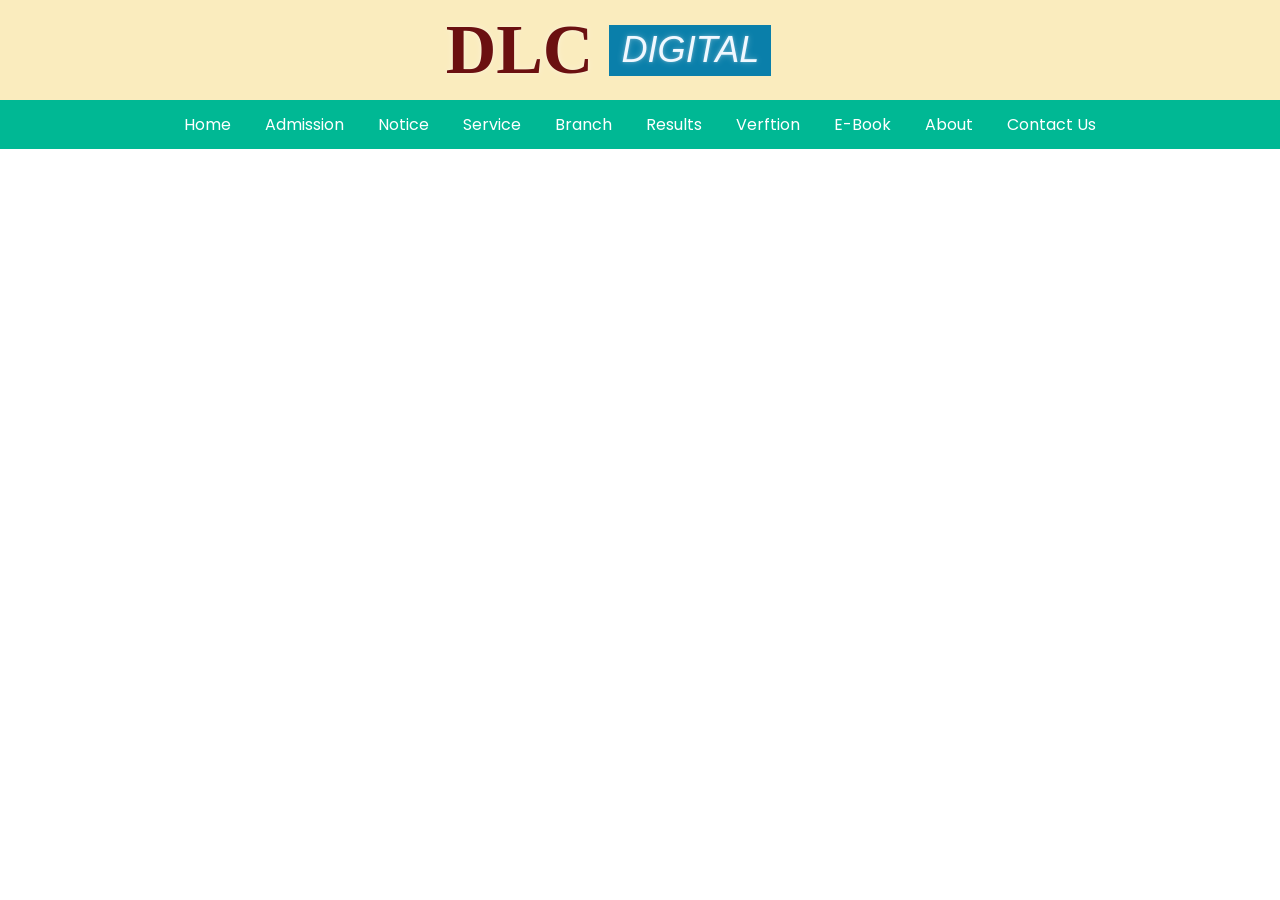
==== index.html @ 06186bc4 "nav menu" ====
<!DOCTYPE html>
<html lang="en">
  <head>
    <meta charset="UTF-8" />
    <meta name="viewport" content="width=device-width, initial-scale=1.0" />
    <title>DLC</title>
    <link rel="preconnect" href="https://fonts.googleapis.com">
<link rel="preconnect" href="https://fonts.gstatic.com" crossorigin>
<link href="https://fonts.googleapis.com/css2?family=Poppins:wght@500&display=swap" rel="stylesheet">
    <link rel="stylesheet" href="style.css" />
    <link rel="shortcut icon" href="DSC_1882 0.jpg" type="image/x-icon">
  </head>
  <body>
    <div class="header-wrapper">
      <main class="container">
      <!-- <img src="OIP.jpeg" alt=""> -->
      <p id="Header">DLC</p>
      <section class="animation">
        <div class="first"><div>Digital</div></div>
        <div class="second"><div>Language</div></div>
        <div class="third"><div>Center</div></div>
      </section>
    </main>
    <nav id="Main_Menu">
      <div class="menu-toggle" id="mobile-menu">
        <span class="bar"></span>
        <span class="bar"></span>
        <span class="bar"></span>
      </div>
      <ul class="nav-list">
        <li><a href="">Home</a></li>
        <li><a href="">Admission</a></li>
        <li><a href="">Notice</a></li>
        <li><a href="">Service</a>
          <ul>
            <li><a href="">Arabic Language</a></li>
            <li><a href="">English Language</a></li>
            <li><a href="">Kroean Language</a></li>
            <li><a href="">Japani Language</a></li>
            <li><a href="">Chania language</a></li>
            <li><a href="">Spanish Language</a></li>
            <li><a href="">Malay Language</a></li>
          </ul>
        </li>
        <li><a href="">Branch</a></li>
        <li><a href="">Results</a></li>
        <li><a href="">Verftion</a></li>
        <li><a href="">E-Book</a></li>
        <li><a href="">About</a></li>
        <li><a href="">Contact Us</a></li>
      </ul>
    </nav>
    </div>
    <script>
      const mobileMenu = document.getElementById('mobile-menu');
      const navList = document.querySelector('.nav-list');

      mobileMenu.addEventListener('click', () => {
        navList.classList.toggle('active');
        mobileMenu.classList.toggle('is-active');
      });
    </script>
  </body>
---- style.css ----
main{
    background-color: #faecbe;

}
#Header {
    font-size: 70px;
    font-weight: 900;
    /* font-family:Cambria, Cochin, Georgia, Times, 'Times New Roman', serif */
    animation: logo-pulse 2s infinite ease-in-out;
}

@keyframes logo-pulse {
    0% { transform: scale(1); }
    50% { transform: scale(1.05); }
    100% { transform: scale(1); }
}
.container {
    font-family:'Roboto';
    text-shadow: 0 0 7px rgba(255,255,255,.3), 0 0 3px rgba(255,255,255,.3);
    color: #6b1010;
    font-size: 2.26rem;
    text-transform: uppercase;
    height: 100px ;
    display: flex;
    align-items: center;
    justify-content: center;
}

.animation {
    border: #6e6dc2;
    height:51px;
    overflow:hidden;
    margin-left: 1rem;
    font-family:'Franklin Gothic Medium', 'Arial Narrow', Arial, sans-serif;
    font-style: italic;
}

.animation > div > div {
  padding: 0.25rem 0.75rem;
  height:2.81rem;
  margin-bottom: 2.81rem;
  display:inline-block;
}

.animation div:first-child {
  animation: text-animation 7s infinite;
}

.first div {
    color: aliceblue;
  background-color:#0a7faa;
}
.second div {
    color: #fff;
  background-color:#c08c25;
}
.third div {
    color: rgb(230, 245, 22);
  background-color:#e73e3e;
}

@keyframes text-animation {
  0% {margin-top: 0;}
  10% {margin-top: 0;}
  20% {margin-top: -5.62rem;}
  30% {margin-top: -5.62rem;}
  40% {margin-top: -11.24rem;}
  60% {margin-top: -11.24rem;}
  70% {margin-top: -5.62rem;}
  80% {margin-top: -5.62rem;}
  90% {margin-top: 0;}
  100% {margin-top: 0;}
}
/* nav */
body{
    font-family:Poppins, sans-serif; 
    margin: 0;
}
#Main_Menu{
    background: #00b894;
    position: relative;
} 
/* Mobile Menu Toggle Button Styles */
.menu-toggle {
    display: none;
    flex-direction: column;
    cursor: pointer;
    padding: 15px;
    background: #d1395a; /* Different background color */
    width: max-content;
    margin-left: auto;
}
.menu-toggle .bar {
    height: 3px;
    width: 25px;
    background-color: #fff;
    margin: 4px 0;
    transition: 0.3s;
}
#Main_Menu ul{
     margin: 0;
     padding: 0;
     list-style: none;
     text-align: center;   
}
#Main_Menu li{
    display: inline-block;
    position: relative;
}
#Main_Menu li a{
    display: block;
    padding: 12px 15px;
    color: #fff;
    text-decoration:none;
}
#Main_Menu li a:hover{
     background: #f01111;
}
#Main_Menu ul ul{
    position: absolute;
    left: 0px;;
    top:48px;
    background: #6dc2b2;
    width: 200px;
    display: none;
    z-index: 999 px;
}
#Main_Menu ul ul li{
    display: block;
}
#Main_Menu ul li:hover ul {
    display: block;
}
#Main_Menu ul li:hover a {
background: #f01111;
}
#Main_Menu ul li:hover li a {
    background: #6dc2b2;
}
#Main_Menu ul ul li a:hover {
    background:#d1395a;
}

/* Responsive Nav Menu */
@media screen and (max-width: 1024px) {
    #Main_Menu {
        position: static;
    }
    .header-wrapper {
        display: flex;
        justify-content: space-between;
        align-items: center;
        background-color: #faecbe;
        padding: 0 10px;
        position: relative;
    }
    main.container {
        background-color: transparent;
        padding: 0;
        height: auto;
    }
    
    .menu-toggle {
        display: flex;
    }
    #Main_Menu .nav-list {
        display: none;
        flex-direction: column;
        width: auto;
        height: 100vh;
        position: absolute;
        top: 100%;
        left: -10px;
        right: -10px;
        z-index: 1000;
    }
    #Main_Menu .nav-list.active {
        display: flex;
        background: #d1395a;
    }
    #Main_Menu li {
        display: block;
        width: 100%;
        text-align: left;
    }
    #Main_Menu ul ul {
        position: static;
        width: 100%;
        display: none;
    }
    #Main_Menu ul li:hover ul {
        display: block;
    }
    /* Toggle button animation */
    .menu-toggle.is-active .bar:nth-child(1) {
        transform: translateY(11px) rotate(45deg);
    }
    .menu-toggle.is-active .bar:nth-child(2) {
        opacity: 0;
    }
    .menu-toggle.is-active .bar:nth-child(3) {
        transform: translateY(-11px) rotate(-45deg);
    }
}
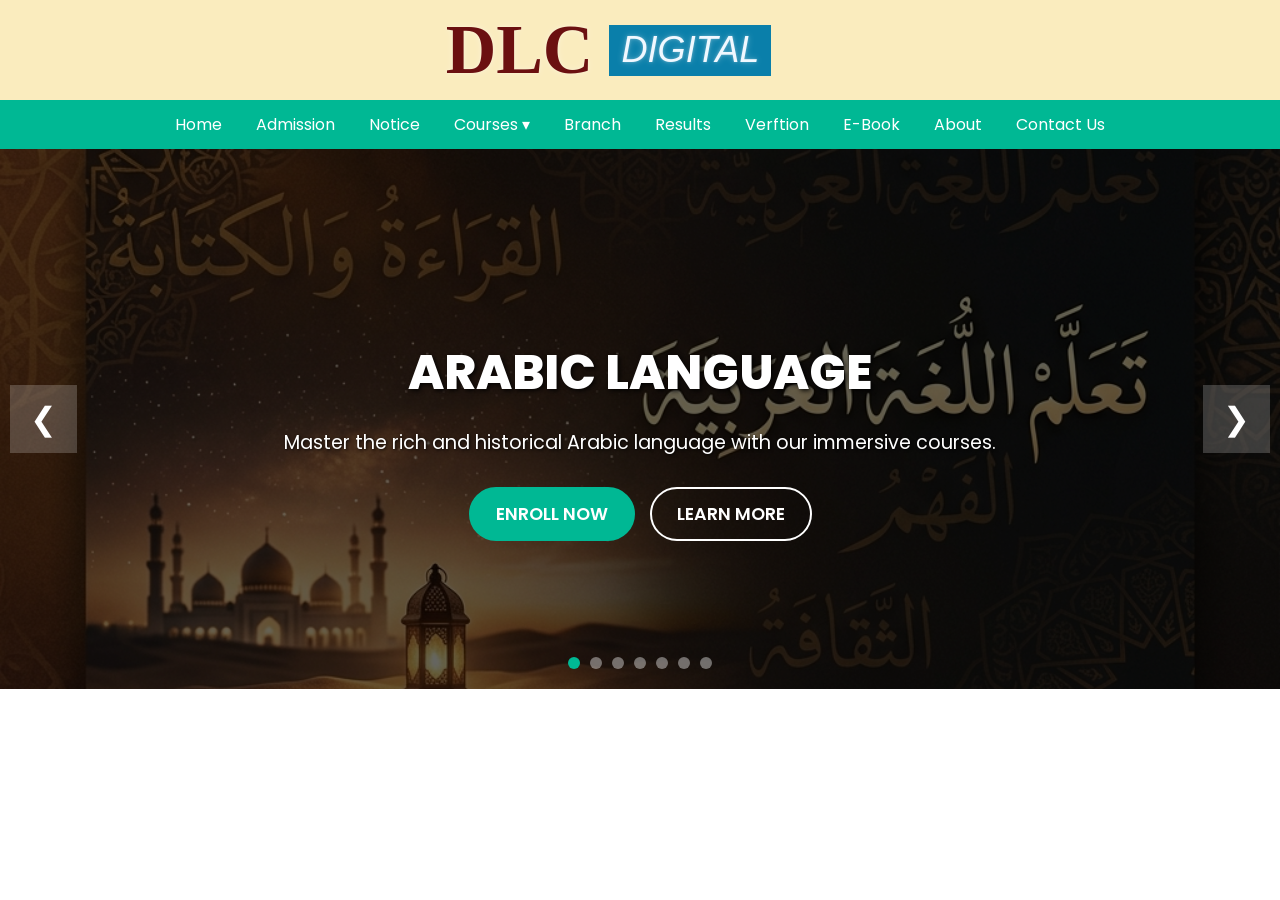
==== commit 0e31a40f: "hero section created" ====
--- a/index.html
+++ b/index.html
@@ -1,24 +1,32 @@
 <!DOCTYPE html>
 <html lang="en">
-  <head>
-    <meta charset="UTF-8" />
-    <meta name="viewport" content="width=device-width, initial-scale=1.0" />
-    <title>DLC</title>
-    <link rel="preconnect" href="https://fonts.googleapis.com">
-<link rel="preconnect" href="https://fonts.gstatic.com" crossorigin>
-<link href="https://fonts.googleapis.com/css2?family=Poppins:wght@500&display=swap" rel="stylesheet">
-    <link rel="stylesheet" href="style.css" />
-    <link rel="shortcut icon" href="DSC_1882 0.jpg" type="image/x-icon">
-  </head>
-  <body>
-    <div class="header-wrapper">
-      <main class="container">
+
+<head>
+  <meta charset="UTF-8" />
+  <meta name="viewport" content="width=device-width, initial-scale=1.0" />
+  <title>DLC</title>
+  <link rel="preconnect" href="https://fonts.googleapis.com">
+  <link rel="preconnect" href="https://fonts.gstatic.com" crossorigin>
+  <link href="https://fonts.googleapis.com/css2?family=Poppins:wght@500&display=swap" rel="stylesheet">
+  <link rel="stylesheet" href="style.css" />
+  <link rel="shortcut icon" href="DSC_1882 0.jpg" type="image/x-icon">
+</head>
+
+<body>
+  <div class="header-wrapper">
+    <main class="container">
       <!-- <img src="OIP.jpeg" alt=""> -->
       <p id="Header">DLC</p>
       <section class="animation">
-        <div class="first"><div>Digital</div></div>
-        <div class="second"><div>Language</div></div>
-        <div class="third"><div>Center</div></div>
+        <div class="first">
+          <div>Digital</div>
+        </div>
+        <div class="second">
+          <div>Language</div>
+        </div>
+        <div class="third">
+          <div>Center</div>
+        </div>
       </section>
     </main>
     <nav id="Main_Menu">
@@ -31,15 +39,15 @@
         <li><a href="">Home</a></li>
         <li><a href="">Admission</a></li>
         <li><a href="">Notice</a></li>
-        <li><a href="">Service</a>
+        <li class="dropdown-parent"><a href="#">Courses &#9662;</a>
           <ul>
-            <li><a href="">Arabic Language</a></li>
-            <li><a href="">English Language</a></li>
-            <li><a href="">Kroean Language</a></li>
-            <li><a href="">Japani Language</a></li>
-            <li><a href="">Chania language</a></li>
-            <li><a href="">Spanish Language</a></li>
-            <li><a href="">Malay Language</a></li>
+            <li><a href="#">Arabic Language</a></li>
+            <li><a href="#">English Language</a></li>
+            <li><a href="#">Kroean Language</a></li>
+            <li><a href="#">Japani Language</a></li>
+            <li><a href="#">Chania language</a></li>
+            <li><a href="#">Spanish Language</a></li>
+            <li><a href="#">Malay Language</a></li>
           </ul>
         </li>
         <li><a href="">Branch</a></li>
@@ -50,14 +58,167 @@
         <li><a href="">Contact Us</a></li>
       </ul>
     </nav>
+  </div>
+
+  <!-- Hero Carousel Section -->
+  <section class="hero-carousel" id="hero-carousel">
+    <div class="carousel-container">
+      <!-- Slide 1: Arabic -->
+      <div class="carousel-slide active" style="background-image: url('images/arabic.png');">
+        <div class="carousel-content">
+          <h2>Arabic Language</h2>
+          <p>Master the rich and historical Arabic language with our immersive courses.</p>
+          <div class="carousel-btns">
+            <a href="#" class="btn btn-primary">Enroll Now</a>
+            <a href="#" class="btn btn-secondary">Learn More</a>
+          </div>
+        </div>
+      </div>
+      <!-- Slide 2: English -->
+      <div class="carousel-slide" style="background-image: url('images/english.png');">
+        <div class="carousel-content">
+          <h2>English Language</h2>
+          <p>Enhance your global communication skills with comprehensive English classes.</p>
+          <div class="carousel-btns">
+            <a href="#" class="btn btn-primary">Enroll Now</a>
+            <a href="#" class="btn btn-secondary">Learn More</a>
+          </div>
+        </div>
+      </div>
+      <!-- Slide 3: Korean -->
+      <div class="carousel-slide" style="background-image: url('images/korean.png');">
+        <div class="carousel-content">
+          <h2>Korean Language</h2>
+          <p>Discover the beauty of Hangul and dive into vibrant Korean culture.</p>
+          <div class="carousel-btns">
+            <a href="#" class="btn btn-primary">Enroll Now</a>
+            <a href="#" class="btn btn-secondary">Learn More</a>
+          </div>
+        </div>
+      </div>
+      <!-- Slide 4: Japanese -->
+      <div class="carousel-slide" style="background-image: url('images/japanese.png');">
+        <div class="carousel-content">
+          <h2>Japanese Language</h2>
+          <p>Learn Japanese for travel, anime, or business in a dynamic environment.</p>
+          <div class="carousel-btns">
+            <a href="#" class="btn btn-primary">Enroll Now</a>
+            <a href="#" class="btn btn-secondary">Learn More</a>
+          </div>
+        </div>
+      </div>
+      <!-- Slide 5: Chinese -->
+      <div class="carousel-slide" style="background-image: url('images/chinese.png');">
+        <div class="carousel-content">
+          <h2>Chinese Language</h2>
+          <p>Unlock new opportunities by learning Mandarin Chinese, the language of the future.</p>
+          <div class="carousel-btns">
+            <a href="#" class="btn btn-primary">Enroll Now</a>
+            <a href="#" class="btn btn-secondary">Learn More</a>
+          </div>
+        </div>
+      </div>
+      <!-- Slide 6: Spanish -->
+      <div class="carousel-slide" style="background-image: url('images/spanish.png');">
+        <div class="carousel-content">
+          <h2>Spanish Language</h2>
+          <p>Connect with millions worldwide by speaking fluent Spanish.</p>
+          <div class="carousel-btns">
+            <a href="#" class="btn btn-primary">Enroll Now</a>
+            <a href="#" class="btn btn-secondary">Learn More</a>
+          </div>
+        </div>
+      </div>
+      <!-- Slide 7: Malay -->
+      <div class="carousel-slide" style="background-image: url('images/malay.png');">
+        <div class="carousel-content">
+          <h2>Malay Language</h2>
+          <p>Explore Southeast Asia through the beautiful and melodic Malay language.</p>
+          <div class="carousel-btns">
+            <a href="#" class="btn btn-primary">Enroll Now</a>
+            <a href="#" class="btn btn-secondary">Learn More</a>
+          </div>
+        </div>
+      </div>
     </div>
-    <script>
-      const mobileMenu = document.getElementById('mobile-menu');
-      const navList = document.querySelector('.nav-list');
-
-      mobileMenu.addEventListener('click', () => {
-        navList.classList.toggle('active');
-        mobileMenu.classList.toggle('is-active');
+
+    <!-- Navigation -->
+    <button class="carousel-btn prev-btn">&#10094;</button>
+    <button class="carousel-btn next-btn">&#10095;</button>
+
+    <!-- Indicators -->
+    <div class="carousel-dots">
+      <span class="dot active" data-slide="0"></span>
+      <span class="dot" data-slide="1"></span>
+      <span class="dot" data-slide="2"></span>
+      <span class="dot" data-slide="3"></span>
+      <span class="dot" data-slide="4"></span>
+      <span class="dot" data-slide="5"></span>
+      <span class="dot" data-slide="6"></span>
+    </div>
+  </section>
+  <script>
+    // Mobile menu toggle
+    const mobileMenu = document.getElementById('mobile-menu');
+    const navList = document.querySelector('.nav-list');
+
+    mobileMenu.addEventListener('click', () => {
+      navList.classList.toggle('active');
+      mobileMenu.classList.toggle('is-active');
+    });
+
+    // Carousel Logic
+    const slides = document.querySelectorAll('.carousel-slide');
+    const dots = document.querySelectorAll('.dot');
+    const prevBtn = document.querySelector('.prev-btn');
+    const nextBtn = document.querySelector('.next-btn');
+    let currentSlide = 0;
+    let slideInterval;
+
+    function goToSlide(index) {
+      slides[currentSlide].classList.remove('active');
+      dots[currentSlide].classList.remove('active');
+
+      currentSlide = (index + slides.length) % slides.length;
+
+      slides[currentSlide].classList.add('active');
+      dots[currentSlide].classList.add('active');
+    }
+
+    function nextSlide() {
+      goToSlide(currentSlide + 1);
+    }
+
+    function prevSlide() {
+      goToSlide(currentSlide - 1);
+    }
+
+    function startSlideShow() {
+      slideInterval = setInterval(nextSlide, 5000); // 5 seconds
+    }
+
+    function resetSlideShow() {
+      clearInterval(slideInterval);
+      startSlideShow();
+    }
+
+    nextBtn.addEventListener('click', () => {
+      nextSlide();
+      resetSlideShow();
+    });
+
+    prevBtn.addEventListener('click', () => {
+      prevSlide();
+      resetSlideShow();
+    });
+
+    dots.forEach((dot, index) => {
+      dot.addEventListener('click', () => {
+        goToSlide(index);
+        resetSlideShow();
       });
-    </script>
-  </body>
+    });
+
+    startSlideShow();
+  </script>
+</body>
--- a/style.css
+++ b/style.css
@@ -1,5 +1,22 @@
+:root {
+    --bg-main: #faecbe;
+    --text-main: #6b1010;
+    --border-anim: #6e6dc2;
+    --color-anim1: aliceblue;
+    --bg-anim1: #0a7faa;
+    --color-anim2: #fff;
+    --bg-anim2: #c08c25;
+    --color-anim3: rgb(230, 245, 22);
+    --bg-anim3: #e73e3e;
+    --bg-nav: #00b894;
+    --bg-nav-toggle: #d1395a;
+    --text-nav: #fff;
+    --bg-nav-hover: #f01111;
+    --bg-submenu: #6dc2b2;
+}
+
 main{
-    background-color: #faecbe;
+    background-color: var(--bg-main);
 
 }
 #Header {
@@ -17,7 +34,7 @@
 .container {
     font-family:'Roboto';
     text-shadow: 0 0 7px rgba(255,255,255,.3), 0 0 3px rgba(255,255,255,.3);
-    color: #6b1010;
+    color: var(--text-main);
     font-size: 2.26rem;
     text-transform: uppercase;
     height: 100px ;
@@ -27,7 +44,7 @@
 }
 
 .animation {
-    border: #6e6dc2;
+    border: var(--border-anim);
     height:51px;
     overflow:hidden;
     margin-left: 1rem;
@@ -47,16 +64,16 @@
 }
 
 .first div {
-    color: aliceblue;
-  background-color:#0a7faa;
+  color: var(--color-anim1);
+  background-color: var(--bg-anim1);
 }
 .second div {
-    color: #fff;
-  background-color:#c08c25;
+  color: var(--color-anim2);
+  background-color: var(--bg-anim2);
 }
 .third div {
-    color: rgb(230, 245, 22);
-  background-color:#e73e3e;
+  color: var(--color-anim3);
+  background-color: var(--bg-anim3);
 }
 
 @keyframes text-animation {
@@ -77,7 +94,7 @@
     margin: 0;
 }
 #Main_Menu{
-    background: #00b894;
+    background: var(--bg-nav);
     position: relative;
 } 
 /* Mobile Menu Toggle Button Styles */
@@ -86,14 +103,14 @@
     flex-direction: column;
     cursor: pointer;
     padding: 15px;
-    background: #d1395a; /* Different background color */
+    background: var(--bg-nav-hover); /* Changed to --bg-nav-hover */
     width: max-content;
     margin-left: auto;
 }
 .menu-toggle .bar {
     height: 3px;
     width: 25px;
-    background-color: #fff;
+    background-color: var(--text-nav);
     margin: 4px 0;
     transition: 0.3s;
 }
@@ -110,35 +127,40 @@
 #Main_Menu li a{
     display: block;
     padding: 12px 15px;
-    color: #fff;
+    color: var(--text-nav);
     text-decoration:none;
 }
 #Main_Menu li a:hover{
-     background: #f01111;
+     background: var(--bg-nav-hover);
 }
 #Main_Menu ul ul{
     position: absolute;
-    left: 0px;;
-    top:48px;
-    background: #6dc2b2;
+    left: 0px;
+    top: 48px;
+    background: var(--bg-submenu);
     width: 200px;
-    display: none;
-    z-index: 999 px;
+    visibility: hidden;
+    opacity: 0;
+    transform: translateY(15px);
+    transition: all 0.3s ease;
+    z-index: 999;
 }
 #Main_Menu ul ul li{
     display: block;
 }
 #Main_Menu ul li:hover ul {
-    display: block;
+    visibility: visible;
+    opacity: 1;
+    transform: translateY(0);
 }
 #Main_Menu ul li:hover a {
-background: #f01111;
+background: var(--bg-nav-hover);
 }
 #Main_Menu ul li:hover li a {
-    background: #6dc2b2;
+    background: var(--bg-submenu);
 }
 #Main_Menu ul ul li a:hover {
-    background:#d1395a;
+    background: var(--bg-nav-toggle);
 }
 
 /* Responsive Nav Menu */
@@ -150,9 +172,13 @@
         display: flex;
         justify-content: space-between;
         align-items: center;
-        background-color: #faecbe;
-        padding: 0 10px;
+        background-color: var(--bg-nav);
+        padding: 10px 15px;
         position: relative;
+    }
+    #Header {
+        font-size: 40px;
+        margin: 0;
     }
     main.container {
         background-color: transparent;
@@ -167,7 +193,6 @@
         display: none;
         flex-direction: column;
         width: auto;
-        height: 100vh;
         position: absolute;
         top: 100%;
         left: -10px;
@@ -176,7 +201,15 @@
     }
     #Main_Menu .nav-list.active {
         display: flex;
-        background: #d1395a;
+        background: var(--bg-nav-hover);
+        padding: 20px;
+    }
+    #Main_Menu li a:hover,
+    #Main_Menu ul li:hover a {
+        background: var(--bg-submenu);
+    }
+    #Main_Menu ul ul li a:hover {
+        background: var(--bg-nav-hover);
     }
     #Main_Menu li {
         display: block;
@@ -186,10 +219,17 @@
     #Main_Menu ul ul {
         position: static;
         width: 100%;
-        display: none;
+        max-height: 0;
+        overflow: hidden;
+        visibility: hidden;
+        opacity: 0;
+        transform: translateY(0);
+        transition: all 0.4s ease;
     }
     #Main_Menu ul li:hover ul {
-        display: block;
+        max-height: 400px;
+        visibility: visible;
+        opacity: 1;
     }
     /* Toggle button animation */
     .menu-toggle.is-active .bar:nth-child(1) {
@@ -201,4 +241,189 @@
     .menu-toggle.is-active .bar:nth-child(3) {
         transform: translateY(-11px) rotate(-45deg);
     }
+}
+
+/* Hero Carousel Styles */
+.hero-carousel {
+    position: relative;
+    width: 100%;
+    height: 60vh;
+    min-height: 400px;
+    overflow: hidden;
+}
+
+.carousel-container {
+    width: 100%;
+    height: 100%;
+    position: relative;
+}
+
+.carousel-slide {
+    position: absolute;
+    top: 0;
+    left: 0;
+    width: 100%;
+    height: 100%;
+    background-size: cover;
+    background-position: center;
+    opacity: 0;
+    transition: opacity 0.8s ease-in-out;
+    display: flex;
+    align-items: center;
+    justify-content: center;
+    z-index: 1;
+}
+
+.carousel-slide::before {
+    content: '';
+    position: absolute;
+    top: 0;
+    left: 0;
+    width: 100%;
+    height: 100%;
+    background: rgba(0, 0, 0, 0.6); /* Dark overlay */
+    z-index: 2;
+}
+
+.carousel-slide.active {
+    opacity: 1;
+    z-index: 3;
+}
+
+.carousel-content {
+    position: relative;
+    z-index: 4;
+    text-align: center;
+    color: #fff;
+    max-width: 800px;
+    padding: 20px;
+    transform: translateY(20px);
+    opacity: 0;
+    transition: all 0.8s ease-in-out 0.3s;
+}
+
+.carousel-slide.active .carousel-content {
+    transform: translateY(0);
+    opacity: 1;
+}
+
+.carousel-content h2 {
+    font-size: 3rem;
+    font-weight: 800;
+    margin-bottom: 15px;
+    text-transform: uppercase;
+    text-shadow: 2px 2px 4px rgba(0,0,0,0.8);
+}
+
+.carousel-content p {
+    font-size: 1.2rem;
+    margin-bottom: 30px;
+    text-shadow: 1px 1px 3px rgba(0,0,0,0.8);
+}
+
+.carousel-btns {
+    display: flex;
+    gap: 15px;
+    justify-content: center;
+}
+
+.btn {
+    padding: 12px 25px;
+    font-size: 1.1rem;
+    font-weight: 600;
+    text-decoration: none;
+    border-radius: 30px;
+    transition: all 0.3s ease;
+    text-transform: uppercase;
+}
+
+.btn-primary {
+    background: var(--bg-nav);
+    color: #fff;
+    border: 2px solid var(--bg-nav);
+}
+
+.btn-primary:hover {
+    background: transparent;
+    color: var(--bg-nav);
+    transform: scale(1.05);
+}
+
+.btn-secondary {
+    background: transparent;
+    color: #fff;
+    border: 2px solid #fff;
+}
+
+.btn-secondary:hover {
+    background: #fff;
+    color: #000;
+    transform: scale(1.05);
+}
+
+/* Navigation Buttons */
+.carousel-btn {
+    position: absolute;
+    top: 50%;
+    transform: translateY(-50%);
+    background: rgba(255, 255, 255, 0.2);
+    color: white;
+    border: none;
+    font-size: 2rem;
+    padding: 15px 20px;
+    cursor: pointer;
+    z-index: 10;
+    transition: background 0.3s;
+}
+
+.carousel-btn:hover {
+    background: rgba(255, 255, 255, 0.5);
+}
+
+.prev-btn {
+    left: 10px;
+}
+
+.next-btn {
+    right: 10px;
+}
+
+/* Indicators */
+.carousel-dots {
+    position: absolute;
+    bottom: 20px;
+    left: 50%;
+    transform: translateX(-50%);
+    display: flex;
+    gap: 10px;
+    z-index: 10;
+}
+
+.dot {
+    width: 12px;
+    height: 12px;
+    background: rgba(255, 255, 255, 0.4);
+    border-radius: 50%;
+    cursor: pointer;
+    transition: background 0.3s;
+}
+
+.dot.active {
+    background: var(--bg-nav);
+}
+
+@media screen and (max-width: 768px) {
+    .carousel-content h2 {
+        font-size: 2rem;
+    }
+    .carousel-content p {
+        font-size: 1rem;
+    }
+    .carousel-btns {
+        flex-direction: column;
+    }
+    .btn {
+        width: 100%;
+        text-align: center;
+    }
 }
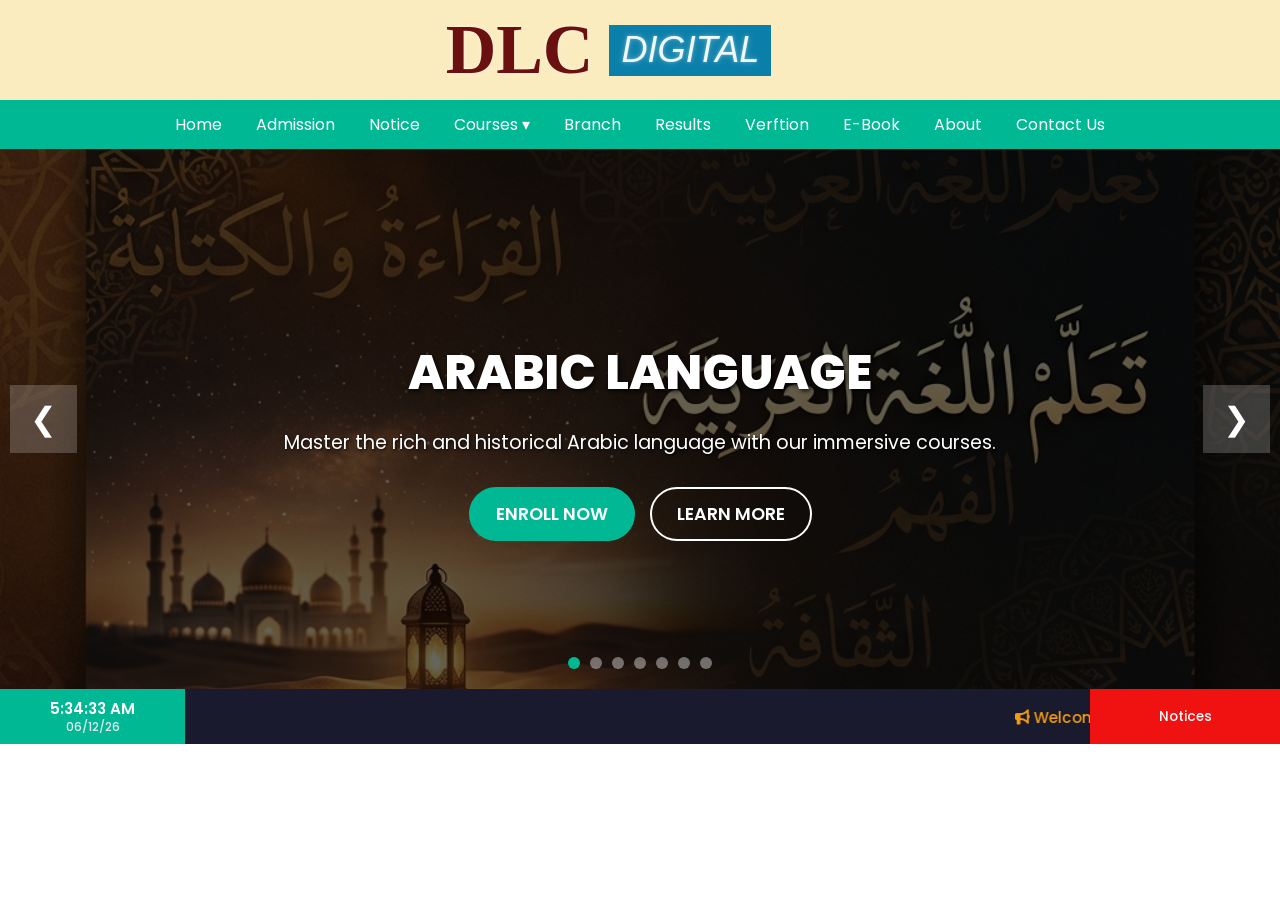
==== commit 5c1e6aac: "Notices Section implementation" ====
--- a/index.html
+++ b/index.html
@@ -8,6 +8,7 @@
   <link rel="preconnect" href="https://fonts.googleapis.com">
   <link rel="preconnect" href="https://fonts.gstatic.com" crossorigin>
   <link href="https://fonts.googleapis.com/css2?family=Poppins:wght@500&display=swap" rel="stylesheet">
+  <link rel="stylesheet" href="https://cdnjs.cloudflare.com/ajax/libs/font-awesome/6.4.0/css/all.min.css" />
   <link rel="stylesheet" href="style.css" />
   <link rel="shortcut icon" href="DSC_1882 0.jpg" type="image/x-icon">
 </head>
@@ -59,6 +60,8 @@
       </ul>
     </nav>
   </div>
+
+
 
   <!-- Hero Carousel Section -->
   <section class="hero-carousel" id="hero-carousel">
@@ -157,68 +160,20 @@
       <span class="dot" data-slide="6"></span>
     </div>
   </section>
-  <script>
-    // Mobile menu toggle
-    const mobileMenu = document.getElementById('mobile-menu');
-    const navList = document.querySelector('.nav-list');
-
-    mobileMenu.addEventListener('click', () => {
-      navList.classList.toggle('active');
-      mobileMenu.classList.toggle('is-active');
-    });
-
-    // Carousel Logic
-    const slides = document.querySelectorAll('.carousel-slide');
-    const dots = document.querySelectorAll('.dot');
-    const prevBtn = document.querySelector('.prev-btn');
-    const nextBtn = document.querySelector('.next-btn');
-    let currentSlide = 0;
-    let slideInterval;
-
-    function goToSlide(index) {
-      slides[currentSlide].classList.remove('active');
-      dots[currentSlide].classList.remove('active');
-
-      currentSlide = (index + slides.length) % slides.length;
-
-      slides[currentSlide].classList.add('active');
-      dots[currentSlide].classList.add('active');
-    }
-
-    function nextSlide() {
-      goToSlide(currentSlide + 1);
-    }
-
-    function prevSlide() {
-      goToSlide(currentSlide - 1);
-    }
-
-    function startSlideShow() {
-      slideInterval = setInterval(nextSlide, 5000); // 5 seconds
-    }
-
-    function resetSlideShow() {
-      clearInterval(slideInterval);
-      startSlideShow();
-    }
-
-    nextBtn.addEventListener('click', () => {
-      nextSlide();
-      resetSlideShow();
-    });
-
-    prevBtn.addEventListener('click', () => {
-      prevSlide();
-      resetSlideShow();
-    });
-
-    dots.forEach((dot, index) => {
-      dot.addEventListener('click', () => {
-        goToSlide(index);
-        resetSlideShow();
-      });
-    });
-
-    startSlideShow();
-  </script>
+    <!-- Notice Bar Section -->
+  <div class="notice-bar">
+    <div class="notice-date-time">
+      <div class="time-part"><span id="time"></span></div>
+      <div class="date-part"></i> <span id="date"></span></div>
+    </div>
+    <div class="notice-scrolling">
+      <marquee behavior="scroll" direction="left" scrollamount="6" onmouseover="this.stop();" onmouseout="this.start();">
+        <i class="fa-solid fa-bullhorn"></i> Welcome to Digital Language Center! Admissions are open for the new session. &nbsp;&nbsp;&nbsp;&nbsp; <i class="fa-solid fa-star" style="color: #f1c40f;"></i> Special discount on Korean Language Course this month! &nbsp;&nbsp;&nbsp;&nbsp; <i class="fa-solid fa-graduation-cap"></i> New batches starting soon!
+      </marquee>
+    </div>
+    <div class="notice-link">
+      <a href="#">Notices</a>
+    </div>
+  </div>
+  <script src="script.js"></script>
 </body>
--- a/style.css
+++ b/style.css
@@ -15,10 +15,11 @@
     --bg-submenu: #6dc2b2;
 }
 
-main{
+main {
     background-color: var(--bg-main);
 
 }
+
 #Header {
     font-size: 70px;
     font-weight: 900;
@@ -27,17 +28,26 @@
 }
 
 @keyframes logo-pulse {
-    0% { transform: scale(1); }
-    50% { transform: scale(1.05); }
-    100% { transform: scale(1); }
-}
+    0% {
+        transform: scale(1);
+    }
+
+    50% {
+        transform: scale(1.05);
+    }
+
+    100% {
+        transform: scale(1);
+    }
+}
+
 .container {
-    font-family:'Roboto';
-    text-shadow: 0 0 7px rgba(255,255,255,.3), 0 0 3px rgba(255,255,255,.3);
+    font-family: 'Roboto';
+    text-shadow: 0 0 7px rgba(255, 255, 255, .3), 0 0 3px rgba(255, 255, 255, .3);
     color: var(--text-main);
     font-size: 2.26rem;
     text-transform: uppercase;
-    height: 100px ;
+    height: 100px;
     display: flex;
     align-items: center;
     justify-content: center;
@@ -45,68 +55,104 @@
 
 .animation {
     border: var(--border-anim);
-    height:51px;
-    overflow:hidden;
+    height: 51px;
+    overflow: hidden;
     margin-left: 1rem;
-    font-family:'Franklin Gothic Medium', 'Arial Narrow', Arial, sans-serif;
+    font-family: 'Franklin Gothic Medium', 'Arial Narrow', Arial, sans-serif;
     font-style: italic;
 }
 
-.animation > div > div {
-  padding: 0.25rem 0.75rem;
-  height:2.81rem;
-  margin-bottom: 2.81rem;
-  display:inline-block;
+.animation>div>div {
+    padding: 0.25rem 0.75rem;
+    height: 2.81rem;
+    margin-bottom: 2.81rem;
+    display: inline-block;
 }
 
 .animation div:first-child {
-  animation: text-animation 7s infinite;
+    animation: text-animation 7s infinite;
 }
 
 .first div {
-  color: var(--color-anim1);
-  background-color: var(--bg-anim1);
-}
+    color: var(--color-anim1);
+    background-color: var(--bg-anim1);
+}
+
 .second div {
-  color: var(--color-anim2);
-  background-color: var(--bg-anim2);
-}
+    color: var(--color-anim2);
+    background-color: var(--bg-anim2);
+}
+
 .third div {
-  color: var(--color-anim3);
-  background-color: var(--bg-anim3);
+    color: var(--color-anim3);
+    background-color: var(--bg-anim3);
 }
 
 @keyframes text-animation {
-  0% {margin-top: 0;}
-  10% {margin-top: 0;}
-  20% {margin-top: -5.62rem;}
-  30% {margin-top: -5.62rem;}
-  40% {margin-top: -11.24rem;}
-  60% {margin-top: -11.24rem;}
-  70% {margin-top: -5.62rem;}
-  80% {margin-top: -5.62rem;}
-  90% {margin-top: 0;}
-  100% {margin-top: 0;}
-}
+    0% {
+        margin-top: 0;
+    }
+
+    10% {
+        margin-top: 0;
+    }
+
+    20% {
+        margin-top: -5.62rem;
+    }
+
+    30% {
+        margin-top: -5.62rem;
+    }
+
+    40% {
+        margin-top: -11.24rem;
+    }
+
+    60% {
+        margin-top: -11.24rem;
+    }
+
+    70% {
+        margin-top: -5.62rem;
+    }
+
+    80% {
+        margin-top: -5.62rem;
+    }
+
+    90% {
+        margin-top: 0;
+    }
+
+    100% {
+        margin-top: 0;
+    }
+}
+
 /* nav */
-body{
-    font-family:Poppins, sans-serif; 
+body {
+    font-family: Poppins, sans-serif;
     margin: 0;
 }
-#Main_Menu{
+
+#Main_Menu {
     background: var(--bg-nav);
     position: relative;
-} 
+}
+
 /* Mobile Menu Toggle Button Styles */
 .menu-toggle {
     display: none;
     flex-direction: column;
     cursor: pointer;
     padding: 15px;
-    background: var(--bg-nav-hover); /* Changed to --bg-nav-hover */
+    background: var(--bg-nav-hover);
+    /* Changed to --bg-nav-hover */
     width: max-content;
     margin-left: auto;
 }
+
 .menu-toggle .bar {
     height: 3px;
     width: 25px;
@@ -114,26 +160,31 @@
     margin: 4px 0;
     transition: 0.3s;
 }
-#Main_Menu ul{
-     margin: 0;
-     padding: 0;
-     list-style: none;
-     text-align: center;   
-}
-#Main_Menu li{
+
+#Main_Menu ul {
+    margin: 0;
+    padding: 0;
+    list-style: none;
+    text-align: center;
+}
+
+#Main_Menu li {
     display: inline-block;
     position: relative;
 }
-#Main_Menu li a{
+
+#Main_Menu li a {
     display: block;
     padding: 12px 15px;
     color: var(--text-nav);
-    text-decoration:none;
-}
-#Main_Menu li a:hover{
-     background: var(--bg-nav-hover);
-}
-#Main_Menu ul ul{
+    text-decoration: none;
+}
+
+#Main_Menu li a:hover {
+    background: var(--bg-nav-hover);
+}
+
+#Main_Menu ul ul {
     position: absolute;
     left: 0px;
     top: 48px;
@@ -145,20 +196,25 @@
     transition: all 0.3s ease;
     z-index: 999;
 }
-#Main_Menu ul ul li{
+
+#Main_Menu ul ul li {
     display: block;
 }
+
 #Main_Menu ul li:hover ul {
     visibility: visible;
     opacity: 1;
     transform: translateY(0);
 }
+
 #Main_Menu ul li:hover a {
-background: var(--bg-nav-hover);
-}
+    background: var(--bg-nav-hover);
+}
+
 #Main_Menu ul li:hover li a {
     background: var(--bg-submenu);
 }
+
 #Main_Menu ul ul li a:hover {
     background: var(--bg-nav-toggle);
 }
@@ -168,6 +224,7 @@
     #Main_Menu {
         position: static;
     }
+
     .header-wrapper {
         display: flex;
         justify-content: space-between;
@@ -176,21 +233,24 @@
         padding: 10px 15px;
         position: relative;
     }
+
     #Header {
         font-size: 40px;
         margin: 0;
     }
+
     main.container {
         background-color: transparent;
         padding: 0;
         height: auto;
     }
-    
+
     .menu-toggle {
         display: flex;
     }
+
     #Main_Menu .nav-list {
-        display: none;
+        display: flex;
         flex-direction: column;
         width: auto;
         position: absolute;
@@ -198,24 +258,37 @@
         left: -10px;
         right: -10px;
         z-index: 1000;
-    }
+        background: var(--bg-nav-hover);
+        max-height: 0;
+        padding: 0 20px;
+        overflow: hidden;
+        visibility: hidden;
+        opacity: 0;
+        transition: all 0.4s ease-in-out;
+    }
+
     #Main_Menu .nav-list.active {
-        display: flex;
-        background: var(--bg-nav-hover);
+        max-height: 600px;
+        visibility: visible;
+        opacity: 1;
         padding: 20px;
     }
+
     #Main_Menu li a:hover,
     #Main_Menu ul li:hover a {
         background: var(--bg-submenu);
     }
+
     #Main_Menu ul ul li a:hover {
         background: var(--bg-nav-hover);
     }
+
     #Main_Menu li {
         display: block;
         width: 100%;
         text-align: left;
     }
+
     #Main_Menu ul ul {
         position: static;
         width: 100%;
@@ -226,20 +299,125 @@
         transform: translateY(0);
         transition: all 0.4s ease;
     }
+
     #Main_Menu ul li:hover ul {
         max-height: 400px;
         visibility: visible;
         opacity: 1;
     }
+
     /* Toggle button animation */
     .menu-toggle.is-active .bar:nth-child(1) {
         transform: translateY(11px) rotate(45deg);
     }
+
     .menu-toggle.is-active .bar:nth-child(2) {
         opacity: 0;
     }
+
     .menu-toggle.is-active .bar:nth-child(3) {
         transform: translateY(-11px) rotate(-45deg);
+    }
+
+
+
+}
+
+/* Notice Bar Styles */
+.notice-bar {
+    display: flex;
+    justify-content: space-between;
+    align-items: stretch;
+    background-color: #1a1a2e;
+    color: #ffffff;
+    padding: 0;
+    font-family: 'Poppins', sans-serif;
+    font-size: 0.95rem;
+}
+
+.notice-date-time {
+    display: flex;
+    flex-direction: column;
+    align-items: center;
+    justify-content: center;
+    white-space: nowrap;
+    background: var(--bg-nav);
+    padding: 10px 20px;
+    line-height: 1.3;
+    min-width: 145px;
+    font-variant-numeric: tabular-nums;
+}
+
+.time-part {
+    font-size: 0.95rem;
+    font-weight: 600;
+}
+
+.date-part {
+    font-size: 0.75rem;
+    font-weight: 500;
+    color: #e2e8f0;
+}
+
+.notice-scrolling {
+    flex-grow: 1;
+    overflow: hidden;
+    display: flex;
+    align-items: center;
+    color: #f39c12;
+    font-weight: 500;
+}
+
+.notice-scrolling marquee {
+    padding-top: 2px;
+    cursor: default;
+    pointer-events: none;
+}
+
+.notice-link {
+    white-space: nowrap;
+    display: flex;
+    align-items: center;
+    justify-content: center;
+    background: var(--bg-nav-hover);
+    min-width: 190px;
+
+}
+
+
+
+.notice-link a {
+    color: #ffffff;
+    text-decoration: none;
+    font-weight: 500;
+    font-size: 0.85rem;
+    padding: 10px 20px;
+    display: flex;
+    align-items: center;
+}
+
+@media screen and (max-width: 1024px) {
+    .notice-date-time {
+        max-width: 80px;
+        min-width: 80px;
+        overflow: hidden;
+    }
+
+    .notice-link {
+        max-width: 100px;
+        min-width: 100px;
+        overflow: hidden;
+    }
+}
+
+@media screen and (max-width: 768px) {
+    .notice-date-time {
+        display: none;
+    }
+
+    .notice-scrolling {
+        margin: 0;
+        padding: 0;
     }
 }
 
@@ -281,7 +459,8 @@
     left: 0;
     width: 100%;
     height: 100%;
-    background: rgba(0, 0, 0, 0.6); /* Dark overlay */
+    background: rgba(0, 0, 0, 0.6);
+    /* Dark overlay */
     z-index: 2;
 }
 
@@ -312,13 +491,13 @@
     font-weight: 800;
     margin-bottom: 15px;
     text-transform: uppercase;
-    text-shadow: 2px 2px 4px rgba(0,0,0,0.8);
+    text-shadow: 2px 2px 4px rgba(0, 0, 0, 0.8);
 }
 
 .carousel-content p {
     font-size: 1.2rem;
     margin-bottom: 30px;
-    text-shadow: 1px 1px 3px rgba(0,0,0,0.8);
+    text-shadow: 1px 1px 3px rgba(0, 0, 0, 0.8);
 }
 
 .carousel-btns {
@@ -416,14 +595,19 @@
     .carousel-content h2 {
         font-size: 2rem;
     }
+
     .carousel-content p {
         font-size: 1rem;
     }
+
     .carousel-btns {
-        flex-direction: column;
-    }
+        flex-direction: row;
+        gap: 10px;
+    }
+
     .btn {
-        width: 100%;
-        text-align: center;
+        width: auto;
+        padding: 10px 15px;
+        font-size: 0.9rem;
     }
 }
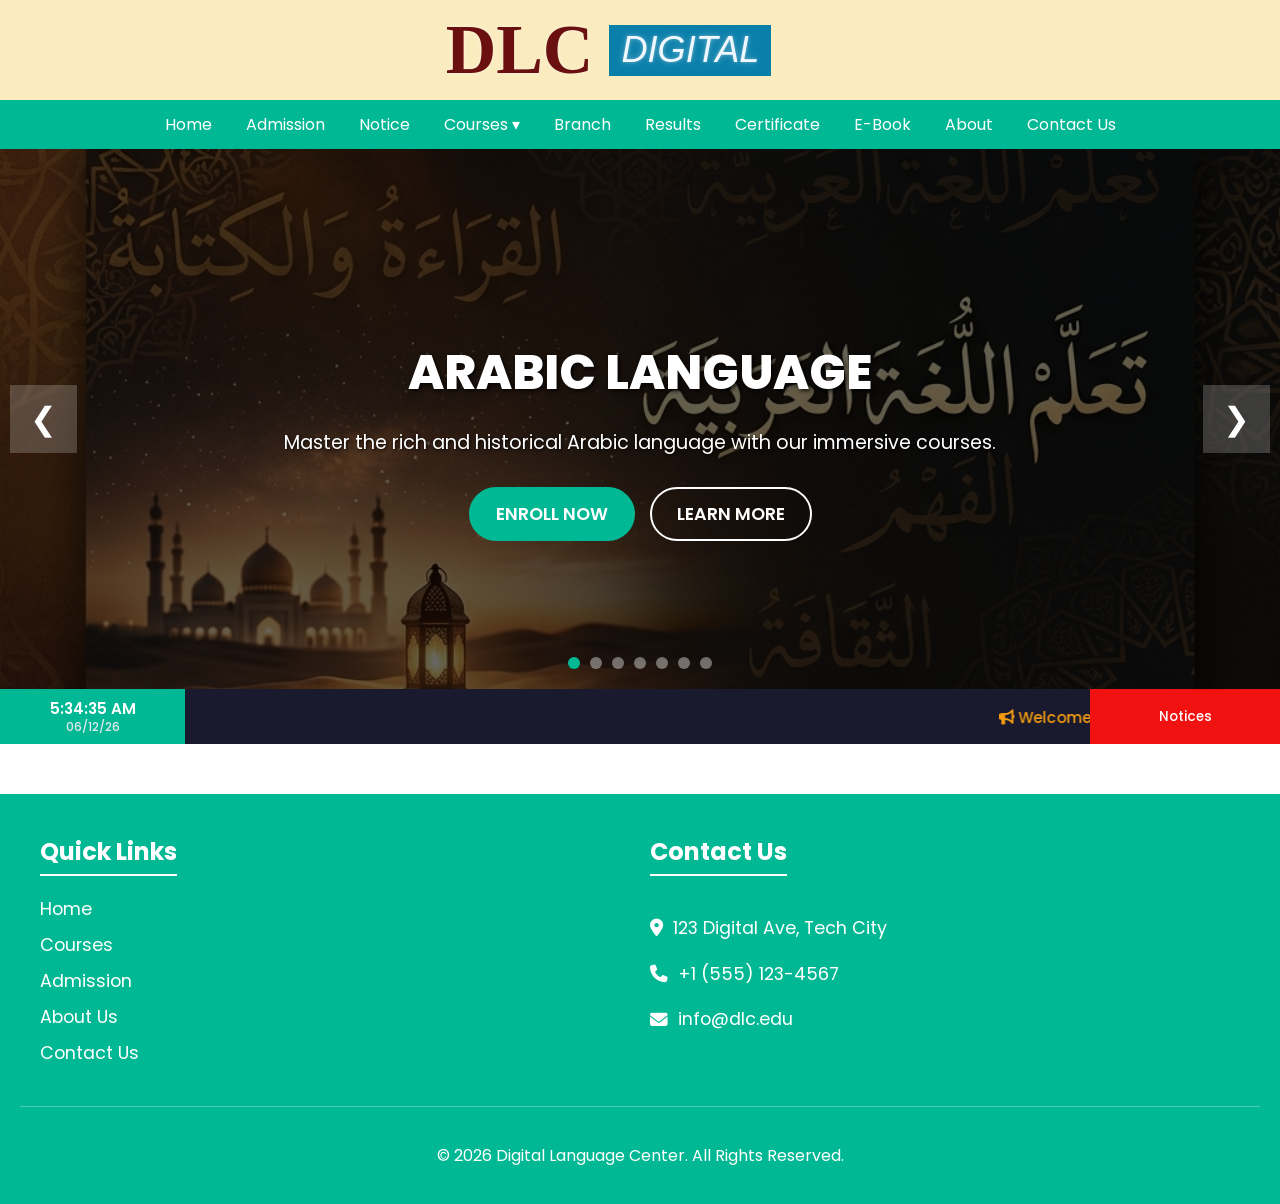
==== commit 4b504bdf: "More pages include" ====
--- a/index.html
+++ b/index.html
@@ -10,56 +10,12 @@
   <link href="https://fonts.googleapis.com/css2?family=Poppins:wght@500&display=swap" rel="stylesheet">
   <link rel="stylesheet" href="https://cdnjs.cloudflare.com/ajax/libs/font-awesome/6.4.0/css/all.min.css" />
   <link rel="stylesheet" href="style.css" />
-  <link rel="shortcut icon" href="DSC_1882 0.jpg" type="image/x-icon">
+  <link rel="stylesheet" href="header.css" />
+  <link rel="stylesheet" href="footer.css" />
 </head>
 
 <body>
-  <div class="header-wrapper">
-    <main class="container">
-      <!-- <img src="OIP.jpeg" alt=""> -->
-      <p id="Header">DLC</p>
-      <section class="animation">
-        <div class="first">
-          <div>Digital</div>
-        </div>
-        <div class="second">
-          <div>Language</div>
-        </div>
-        <div class="third">
-          <div>Center</div>
-        </div>
-      </section>
-    </main>
-    <nav id="Main_Menu">
-      <div class="menu-toggle" id="mobile-menu">
-        <span class="bar"></span>
-        <span class="bar"></span>
-        <span class="bar"></span>
-      </div>
-      <ul class="nav-list">
-        <li><a href="">Home</a></li>
-        <li><a href="">Admission</a></li>
-        <li><a href="">Notice</a></li>
-        <li class="dropdown-parent"><a href="#">Courses &#9662;</a>
-          <ul>
-            <li><a href="#">Arabic Language</a></li>
-            <li><a href="#">English Language</a></li>
-            <li><a href="#">Kroean Language</a></li>
-            <li><a href="#">Japani Language</a></li>
-            <li><a href="#">Chania language</a></li>
-            <li><a href="#">Spanish Language</a></li>
-            <li><a href="#">Malay Language</a></li>
-          </ul>
-        </li>
-        <li><a href="">Branch</a></li>
-        <li><a href="">Results</a></li>
-        <li><a href="">Verftion</a></li>
-        <li><a href="">E-Book</a></li>
-        <li><a href="">About</a></li>
-        <li><a href="">Contact Us</a></li>
-      </ul>
-    </nav>
-  </div>
+  <div id="header-placeholder"></div>
 
 
 
@@ -175,5 +131,6 @@
       <a href="#">Notices</a>
     </div>
   </div>
+  <div id="footer-placeholder"></div>
   <script src="script.js"></script>
 </body>
--- a/style.css
+++ b/style.css
@@ -1,3 +1,5 @@
+@import url('https://fonts.googleapis.com/css2?family=Poppins:wght@400;500;600;700&display=swap');
+
 :root {
     --bg-main: #faecbe;
     --text-main: #6b1010;
@@ -15,120 +17,6 @@
     --bg-submenu: #6dc2b2;
 }
 
-main {
-    background-color: var(--bg-main);
-
-}
-
-#Header {
-    font-size: 70px;
-    font-weight: 900;
-    /* font-family:Cambria, Cochin, Georgia, Times, 'Times New Roman', serif */
-    animation: logo-pulse 2s infinite ease-in-out;
-}
-
-@keyframes logo-pulse {
-    0% {
-        transform: scale(1);
-    }
-
-    50% {
-        transform: scale(1.05);
-    }
-
-    100% {
-        transform: scale(1);
-    }
-}
-
-.container {
-    font-family: 'Roboto';
-    text-shadow: 0 0 7px rgba(255, 255, 255, .3), 0 0 3px rgba(255, 255, 255, .3);
-    color: var(--text-main);
-    font-size: 2.26rem;
-    text-transform: uppercase;
-    height: 100px;
-    display: flex;
-    align-items: center;
-    justify-content: center;
-}
-
-.animation {
-    border: var(--border-anim);
-    height: 51px;
-    overflow: hidden;
-    margin-left: 1rem;
-    font-family: 'Franklin Gothic Medium', 'Arial Narrow', Arial, sans-serif;
-    font-style: italic;
-}
-
-.animation>div>div {
-    padding: 0.25rem 0.75rem;
-    height: 2.81rem;
-    margin-bottom: 2.81rem;
-    display: inline-block;
-}
-
-.animation div:first-child {
-    animation: text-animation 7s infinite;
-}
-
-.first div {
-    color: var(--color-anim1);
-    background-color: var(--bg-anim1);
-}
-
-.second div {
-    color: var(--color-anim2);
-    background-color: var(--bg-anim2);
-}
-
-.third div {
-    color: var(--color-anim3);
-    background-color: var(--bg-anim3);
-}
-
-@keyframes text-animation {
-    0% {
-        margin-top: 0;
-    }
-
-    10% {
-        margin-top: 0;
-    }
-
-    20% {
-        margin-top: -5.62rem;
-    }
-
-    30% {
-        margin-top: -5.62rem;
-    }
-
-    40% {
-        margin-top: -11.24rem;
-    }
-
-    60% {
-        margin-top: -11.24rem;
-    }
-
-    70% {
-        margin-top: -5.62rem;
-    }
-
-    80% {
-        margin-top: -5.62rem;
-    }
-
-    90% {
-        margin-top: 0;
-    }
-
-    100% {
-        margin-top: 0;
-    }
-}
 
 /* nav */
 body {
@@ -136,192 +24,6 @@
     margin: 0;
 }
 
-#Main_Menu {
-    background: var(--bg-nav);
-    position: relative;
-}
-
-/* Mobile Menu Toggle Button Styles */
-.menu-toggle {
-    display: none;
-    flex-direction: column;
-    cursor: pointer;
-    padding: 15px;
-    background: var(--bg-nav-hover);
-    /* Changed to --bg-nav-hover */
-    width: max-content;
-    margin-left: auto;
-}
-
-.menu-toggle .bar {
-    height: 3px;
-    width: 25px;
-    background-color: var(--text-nav);
-    margin: 4px 0;
-    transition: 0.3s;
-}
-
-#Main_Menu ul {
-    margin: 0;
-    padding: 0;
-    list-style: none;
-    text-align: center;
-}
-
-#Main_Menu li {
-    display: inline-block;
-    position: relative;
-}
-
-#Main_Menu li a {
-    display: block;
-    padding: 12px 15px;
-    color: var(--text-nav);
-    text-decoration: none;
-}
-
-#Main_Menu li a:hover {
-    background: var(--bg-nav-hover);
-}
-
-#Main_Menu ul ul {
-    position: absolute;
-    left: 0px;
-    top: 48px;
-    background: var(--bg-submenu);
-    width: 200px;
-    visibility: hidden;
-    opacity: 0;
-    transform: translateY(15px);
-    transition: all 0.3s ease;
-    z-index: 999;
-}
-
-#Main_Menu ul ul li {
-    display: block;
-}
-
-#Main_Menu ul li:hover ul {
-    visibility: visible;
-    opacity: 1;
-    transform: translateY(0);
-}
-
-#Main_Menu ul li:hover a {
-    background: var(--bg-nav-hover);
-}
-
-#Main_Menu ul li:hover li a {
-    background: var(--bg-submenu);
-}
-
-#Main_Menu ul ul li a:hover {
-    background: var(--bg-nav-toggle);
-}
-
-/* Responsive Nav Menu */
-@media screen and (max-width: 1024px) {
-    #Main_Menu {
-        position: static;
-    }
-
-    .header-wrapper {
-        display: flex;
-        justify-content: space-between;
-        align-items: center;
-        background-color: var(--bg-nav);
-        padding: 10px 15px;
-        position: relative;
-    }
-
-    #Header {
-        font-size: 40px;
-        margin: 0;
-    }
-
-    main.container {
-        background-color: transparent;
-        padding: 0;
-        height: auto;
-    }
-
-    .menu-toggle {
-        display: flex;
-    }
-
-    #Main_Menu .nav-list {
-        display: flex;
-        flex-direction: column;
-        width: auto;
-        position: absolute;
-        top: 100%;
-        left: -10px;
-        right: -10px;
-        z-index: 1000;
-        background: var(--bg-nav-hover);
-        max-height: 0;
-        padding: 0 20px;
-        overflow: hidden;
-        visibility: hidden;
-        opacity: 0;
-        transition: all 0.4s ease-in-out;
-    }
-
-    #Main_Menu .nav-list.active {
-        max-height: 600px;
-        visibility: visible;
-        opacity: 1;
-        padding: 20px;
-    }
-
-    #Main_Menu li a:hover,
-    #Main_Menu ul li:hover a {
-        background: var(--bg-submenu);
-    }
-
-    #Main_Menu ul ul li a:hover {
-        background: var(--bg-nav-hover);
-    }
-
-    #Main_Menu li {
-        display: block;
-        width: 100%;
-        text-align: left;
-    }
-
-    #Main_Menu ul ul {
-        position: static;
-        width: 100%;
-        max-height: 0;
-        overflow: hidden;
-        visibility: hidden;
-        opacity: 0;
-        transform: translateY(0);
-        transition: all 0.4s ease;
-    }
-
-    #Main_Menu ul li:hover ul {
-        max-height: 400px;
-        visibility: visible;
-        opacity: 1;
-    }
-
-    /* Toggle button animation */
-    .menu-toggle.is-active .bar:nth-child(1) {
-        transform: translateY(11px) rotate(45deg);
-    }
-
-    .menu-toggle.is-active .bar:nth-child(2) {
-        opacity: 0;
-    }
-
-    .menu-toggle.is-active .bar:nth-child(3) {
-        transform: translateY(-11px) rotate(-45deg);
-    }
-
-
-
-}
 
 /* Notice Bar Styles */
 .notice-bar {
@@ -610,4 +312,1163 @@
         padding: 10px 15px;
         font-size: 0.9rem;
     }
+}
+
+/* Contact Page Styles */
+.contact-hero {
+    background: linear-gradient(135deg, var(--bg-nav) 0%, #1a1a2e 100%);
+    color: #fff;
+    text-align: center;
+    padding: 60px 20px;
+}
+
+.contact-hero h1 {
+    font-size: 2.5rem;
+    margin-bottom: 10px;
+    font-weight: 600;
+}
+
+.contact-hero p {
+    font-size: 1.1rem;
+    opacity: 0.9;
+}
+
+.contact-section {
+    padding: 60px 20px;
+    background-color: #f8f9fa;
+}
+
+.contact-container {
+    max-width: 1200px;
+    margin: 0 auto;
+    display: grid;
+    grid-template-columns: 1fr 2fr;
+    gap: 40px;
+}
+
+.contact-info {
+    display: flex;
+    flex-direction: column;
+    gap: 20px;
+}
+
+.info-card {
+    background: #fff;
+    padding: 30px;
+    border-radius: 12px;
+    text-align: center;
+    box-shadow: 0 5px 15px rgba(0,0,0,0.05);
+    transition: transform 0.3s ease, box-shadow 0.3s ease;
+}
+
+.info-card:hover {
+    transform: translateY(-5px);
+    box-shadow: 0 10px 25px rgba(0,0,0,0.1);
+}
+
+.info-card i {
+    font-size: 2rem;
+    color: var(--bg-nav);
+    margin-bottom: 15px;
+}
+
+.info-card h3 {
+    margin-bottom: 10px;
+    color: #333;
+    font-size: 1.2rem;
+}
+
+.info-card p {
+    color: #666;
+}
+
+.contact-form-wrapper {
+    background: #fff;
+    padding: 40px;
+    border-radius: 12px;
+    box-shadow: 0 5px 25px rgba(0,0,0,0.08);
+}
+
+.contact-form h2 {
+    margin-bottom: 25px;
+    color: #333;
+    font-size: 1.8rem;
+}
+
+.input-group {
+    margin-bottom: 20px;
+}
+
+.input-group input, 
+.input-group textarea {
+    width: 100%;
+    padding: 15px;
+    border: 1px solid #ddd;
+    border-radius: 8px;
+    font-family: 'Poppins', sans-serif;
+    font-size: 1rem;
+    transition: border-color 0.3s, box-shadow 0.3s;
+    box-sizing: border-box;
+}
+
+.input-group input:focus, 
+.input-group textarea:focus {
+    outline: none;
+    border-color: var(--bg-nav);
+    box-shadow: 0 0 0 3px rgba(0, 184, 148, 0.2);
+}
+
+.submit-btn {
+    width: 100%;
+    border: none;
+    cursor: pointer;
+    display: flex;
+    justify-content: center;
+    align-items: center;
+    gap: 10px;
+    margin-top: 10px;
+}
+
+.map-section {
+    line-height: 0;
+}
+
+/* Responsive Contact Page */
+@media screen and (max-width: 900px) {
+    .contact-container {
+        grid-template-columns: 1fr;
+    }
+}
+
+/* UNIQUE ABOUT PAGE STYLES */
+
+/* General About Resets */
+.creative-title {
+    text-align: center;
+    font-size: 3rem;
+    font-weight: 800;
+    margin-bottom: 50px;
+    color: #111;
+    text-transform: uppercase;
+    letter-spacing: 2px;
+}
+
+/* Diagonal Split Hero */
+.unique-hero {
+    display: flex;
+    min-height: 80vh;
+    background: #000;
+    position: relative;
+    overflow: hidden;
+}
+
+.hero-left {
+    flex: 1;
+    background: var(--bg-nav-hover);
+    padding: 10% 5%;
+    display: flex;
+    flex-direction: column;
+    justify-content: center;
+    clip-path: polygon(0 0, 100% 0, 85% 100%, 0% 100%);
+    position: relative;
+    z-index: 2;
+}
+
+.hero-left h1 {
+    font-size: 4vw;
+    font-weight: 900;
+    color: #fff;
+    line-height: 1.1;
+    text-transform: uppercase;
+    margin-bottom: 20px;
+}
+
+.hero-left p {
+    font-size: 1.2rem;
+    color: rgba(255,255,255,0.9);
+    max-width: 400px;
+}
+
+.hero-right {
+    flex: 1;
+    background: #111;
+    position: relative;
+    display: flex;
+    justify-content: center;
+    align-items: center;
+}
+
+.abstract-shape {
+    position: absolute;
+    font-size: 8vw;
+    font-weight: 900;
+    color: rgba(255,255,255,0.05);
+    transition: transform 0.5s ease;
+}
+
+.abstract-shape:hover {
+    color: var(--bg-nav);
+    transform: scale(1.1) rotate(10deg);
+}
+
+.shape-1 { top: 10%; left: 20%; font-size: 10vw; }
+.shape-2 { bottom: 15%; right: 20%; font-size: 12vw; }
+.shape-3 { top: 40%; right: 10%; }
+.shape-4 { bottom: 30%; left: 10%; }
+
+/* Timeline Section */
+.timeline-section {
+    padding: 100px 20px;
+    background: #f4f7f6;
+}
+
+.timeline {
+    position: relative;
+    max-width: 800px;
+    margin: 0 auto;
+}
+
+.timeline::after {
+    content: '';
+    position: absolute;
+    width: 6px;
+    background-color: var(--bg-nav);
+    top: 0;
+    bottom: 0;
+    left: 50%;
+    margin-left: -3px;
+    border-radius: 3px;
+}
+
+.timeline-item {
+    padding: 10px 40px;
+    position: relative;
+    background-color: inherit;
+    width: 50%;
+    box-sizing: border-box;
+}
+
+.timeline-item.left {
+    left: 0;
+}
+
+.timeline-item.right {
+    left: 50%;
+}
+
+.timeline-dot {
+    position: absolute;
+    width: 20px;
+    height: 20px;
+    right: -10px;
+    background-color: #fff;
+    border: 4px solid var(--bg-nav);
+    top: 15px;
+    border-radius: 50%;
+    z-index: 1;
+}
+
+.timeline-item.right .timeline-dot {
+    left: -10px;
+}
+
+.timeline-content {
+    padding: 20px 30px;
+    background-color: white;
+    position: relative;
+    border-radius: 6px;
+    box-shadow: 0 5px 15px rgba(0,0,0,0.05);
+}
+
+.timeline-content h3 {
+    font-size: 1.5rem;
+    color: #333;
+    margin-bottom: 10px;
+}
+
+.timeline-content p {
+    color: #666;
+    line-height: 1.6;
+}
+
+/* Asymmetrical Mission & Vision */
+.asymmetrical-mission {
+    padding: 100px 20px;
+    max-width: 1200px;
+    margin: 0 auto;
+    position: relative;
+    min-height: 600px;
+}
+
+.block-mission, .block-vision {
+    position: absolute;
+    width: 55%;
+    padding: 60px;
+    border-radius: 20px;
+    color: #fff;
+    box-sizing: border-box;
+}
+
+.block-mission {
+    background: var(--bg-nav);
+    top: 50px;
+    left: 20px;
+    z-index: 2;
+    box-shadow: 20px 20px 0 rgba(0,0,0,0.1);
+}
+
+.block-vision {
+    background: #1a1a2e;
+    bottom: 50px;
+    right: 20px;
+    z-index: 1;
+    padding-left: 100px;
+}
+
+.block-content h2 {
+    font-size: 2.5rem;
+    margin-bottom: 20px;
+    font-weight: 800;
+}
+
+.block-content p {
+    font-size: 1.2rem;
+    line-height: 1.8;
+    opacity: 0.9;
+}
+
+/* Masonry Features */
+.creative-features {
+    padding: 100px 20px;
+    background: #000;
+    color: #fff;
+}
+
+.creative-features .creative-title {
+    color: #fff;
+}
+
+.masonry-grid {
+    display: grid;
+    grid-template-columns: repeat(4, 1fr);
+    grid-auto-rows: 200px;
+    gap: 20px;
+    max-width: 1200px;
+    margin: 0 auto;
+}
+
+.masonry-item {
+    background: #222;
+    border-radius: 15px;
+    padding: 30px;
+    display: flex;
+    flex-direction: column;
+    justify-content: center;
+    align-items: center;
+    text-align: center;
+    transition: transform 0.3s ease;
+    color: #fff;
+}
+
+.masonry-item:hover {
+    transform: scale(1.05);
+}
+
+.masonry-item i {
+    font-size: 3rem;
+    margin-bottom: 15px;
+}
+
+.masonry-item h3 {
+    font-size: 1.2rem;
+    font-weight: 600;
+}
+
+.item-tall {
+    grid-row: span 2;
+}
+
+.item-wide {
+    grid-column: span 2;
+}
+
+.bg-accent-1 { background: linear-gradient(135deg, #FF6B6B, #C0392B); }
+.bg-accent-2 { background: linear-gradient(135deg, #4834D4, #686DE0); }
+.bg-accent-3 { background: linear-gradient(135deg, #20BF6B, #0FB9B1); }
+.bg-accent-4 { background: linear-gradient(135deg, #F7B731, #FA8231); }
+
+/* Unique Responsive Adjustments */
+@media screen and (max-width: 900px) {
+    .unique-hero {
+        flex-direction: column;
+    }
+    .hero-left {
+        clip-path: polygon(0 0, 100% 0, 100% 85%, 0% 100%);
+        padding: 20% 10%;
+    }
+    .hero-left h1 {
+        font-size: 8vw;
+    }
+    .hero-right {
+        min-height: 300px;
+    }
+    .timeline::after {
+        left: 31px;
+    }
+    .timeline-item {
+        width: 100%;
+        padding-left: 70px;
+        padding-right: 25px;
+    }
+    .timeline-item.right {
+        left: 0;
+    }
+    .timeline-item.left .timeline-dot, .timeline-item.right .timeline-dot {
+        left: 21px;
+    }
+    .asymmetrical-mission {
+        display: flex;
+        flex-direction: column;
+        gap: 20px;
+        min-height: auto;
+        padding-top: 50px;
+    }
+    .block-mission, .block-vision {
+        position: relative;
+        width: 100%;
+        top: 0; left: 0; right: 0; bottom: 0;
+        padding: 40px;
+        box-shadow: none;
+    }
+    .masonry-grid {
+        grid-template-columns: 1fr;
+        grid-auto-rows: auto;
+    }
+    .masonry-item {
+        padding: 40px;
+    }
+    .item-tall { grid-row: span 1; }
+    .item-wide { grid-column: span 1; }
+}
+
+/* E-Book Library Styles */
+.ebook-hero {
+    background: linear-gradient(135deg, var(--bg-nav) 0%, #1e272e 100%);
+    color: #fff;
+    text-align: center;
+    padding: 60px 20px;
+}
+
+.ebook-hero h1 {
+    font-size: 2.5rem;
+    margin-bottom: 10px;
+    font-weight: 700;
+}
+
+.ebook-hero p {
+    font-size: 1.1rem;
+    opacity: 0.9;
+}
+
+/* Filter Section */
+.filter-section {
+    padding: 30px 20px;
+    background-color: #f1f2f6;
+    border-bottom: 1px solid #dfe4ea;
+}
+
+.filter-tabs {
+    display: flex;
+    justify-content: center;
+    flex-wrap: wrap;
+    gap: 10px;
+    max-width: 1200px;
+    margin: 0 auto;
+}
+
+.filter-btn {
+    padding: 10px 20px;
+    border: none;
+    background: #fff;
+    color: #333;
+    border-radius: 30px;
+    font-family: 'Poppins', sans-serif;
+    font-weight: 500;
+    cursor: pointer;
+    box-shadow: 0 2px 5px rgba(0,0,0,0.05);
+    transition: all 0.3s ease;
+}
+
+.filter-btn:hover {
+    background: #f8f9fa;
+    transform: translateY(-2px);
+}
+
+.filter-btn.active {
+    background: var(--bg-nav-hover);
+    color: #fff;
+    box-shadow: 0 4px 10px rgba(0,184,148,0.3);
+}
+
+/* Library Section */
+.library-section {
+    padding: 60px 20px;
+    background-color: #fafbfc;
+}
+
+.books-grid {
+    display: grid;
+    grid-template-columns: repeat(auto-fill, minmax(250px, 1fr));
+    gap: 30px;
+    max-width: 1200px;
+    margin: 0 auto;
+}
+
+.book-card {
+    background: #fff;
+    border-radius: 12px;
+    overflow: hidden;
+    box-shadow: 0 5px 15px rgba(0,0,0,0.05);
+    transition: transform 0.3s ease, box-shadow 0.3s ease;
+    display: flex;
+    flex-direction: column;
+}
+
+.book-card:hover {
+    transform: translateY(-10px);
+    box-shadow: 0 10px 25px rgba(0,0,0,0.1);
+}
+
+.book-cover {
+    height: 200px;
+    display: flex;
+    justify-content: center;
+    align-items: center;
+    color: #fff;
+}
+
+.book-cover i {
+    font-size: 5rem;
+    opacity: 0.8;
+}
+
+.bg-arabic { background: linear-gradient(135deg, #1abc9c, #16a085); }
+.bg-english { background: linear-gradient(135deg, #3498db, #2980b9); }
+.bg-korean { background: linear-gradient(135deg, #9b59b6, #8e44ad); }
+.bg-japanese { background: linear-gradient(135deg, #e74c3c, #c0392b); }
+.bg-chinese { background: linear-gradient(135deg, #f1c40f, #f39c12); }
+.bg-spanish { background: linear-gradient(135deg, #e67e22, #d35400); }
+.bg-malay { background: linear-gradient(135deg, #34495e, #2c3e50); }
+
+.book-info {
+    padding: 20px;
+    display: flex;
+    flex-direction: column;
+    flex: 1;
+}
+
+.book-lang {
+    font-size: 0.8rem;
+    text-transform: uppercase;
+    letter-spacing: 1px;
+    color: var(--bg-nav);
+    font-weight: 600;
+    margin-bottom: 5px;
+}
+
+.book-info h3 {
+    font-size: 1.2rem;
+    color: #2f3640;
+    margin-bottom: 15px;
+    line-height: 1.4;
+    flex: 1;
+}
+
+.book-info .btn {
+    width: 100%;
+    display: block;
+    box-sizing: border-box;
+    text-align: center;
+    padding: 10px;
+    font-size: 0.95rem;
+}
+
+/* Hidden class for filtering */
+.book-card.hidden {
+    display: none !important;
+}
+
+/* Verification Portal Styles */
+.verification-hero {
+    background: linear-gradient(135deg, var(--bg-nav) 0%, #1e272e 100%);
+    color: #fff;
+    text-align: center;
+    padding: 60px 20px;
+}
+
+.verification-hero h1 {
+    font-size: 2.5rem;
+    margin-bottom: 10px;
+    font-weight: 700;
+}
+
+.verification-hero p {
+    font-size: 1.1rem;
+    opacity: 0.9;
+}
+
+.portal-section {
+    padding: 60px 20px;
+    background-color: #f4f6f9;
+}
+
+.portal-container {
+    max-width: 1000px;
+    margin: 0 auto;
+    background: #fff;
+    border-radius: 12px;
+    box-shadow: 0 10px 30px rgba(0,0,0,0.05);
+    overflow: hidden;
+}
+
+/* Selection Grid */
+.verify-options {
+    display: grid;
+    grid-template-columns: repeat(3, 1fr);
+    background: #fff;
+    border-bottom: 1px solid #eaeaea;
+}
+
+.verify-card {
+    padding: 30px 20px;
+    text-align: center;
+    cursor: pointer;
+    transition: all 0.3s ease;
+    border-bottom: 3px solid transparent;
+}
+
+.verify-card i {
+    font-size: 2.5rem;
+    color: var(--bg-nav);
+    margin-bottom: 15px;
+    transition: transform 0.3s ease;
+}
+
+.verify-card h3 {
+    font-size: 1.2rem;
+    color: #333;
+    margin-bottom: 10px;
+}
+
+.verify-card p {
+    font-size: 0.9rem;
+    color: #666;
+}
+
+.verify-card:hover {
+    background-color: #f8f9fa;
+}
+
+.verify-card:hover i {
+    transform: scale(1.1);
+}
+
+.verify-card.active {
+    background-color: #f8f9fa;
+    border-bottom-color: var(--bg-nav-hover);
+}
+
+/* Forms Wrapper */
+.verify-forms-wrapper {
+    padding: 50px;
+    background: #f8f9fa;
+}
+
+.verify-form {
+    display: none;
+    animation: fadeIn 0.4s ease forwards;
+}
+
+.verify-form.active {
+    display: block;
+}
+
+.verify-form h2 {
+    font-size: 1.8rem;
+    color: #111;
+    margin-bottom: 25px;
+    text-align: center;
+}
+
+.modern-select {
+    width: 100%;
+    padding: 12px 15px;
+    border: 1px solid #ddd;
+    border-radius: 8px;
+    font-size: 1rem;
+    font-family: inherit;
+    background-color: #fff;
+    transition: border-color 0.3s, box-shadow 0.3s;
+}
+
+.modern-select:focus {
+    border-color: var(--bg-nav-hover);
+    box-shadow: 0 0 0 3px rgba(0, 184, 148, 0.1);
+    outline: none;
+}
+
+/* Dynamic Result Box */
+.verification-result {
+    padding: 30px;
+    background: #e8f5e9;
+    border-top: 2px solid #4caf50;
+    margin: 20px 50px 50px 50px;
+    border-radius: 8px;
+    animation: fadeIn 0.5s ease;
+}
+
+.verification-result.hidden {
+    display: none;
+}
+
+.result-card {
+    text-align: center;
+}
+
+.result-icon {
+    font-size: 3rem;
+    color: #4caf50;
+    margin-bottom: 15px;
+}
+
+.result-card h3 {
+    color: #2e7d32;
+    font-size: 1.5rem;
+    margin-bottom: 15px;
+}
+
+.result-details p {
+    font-size: 1.1rem;
+    color: #333;
+    margin-bottom: 10px;
+}
+
+.result-details span {
+    font-weight: 700;
+    color: #111;
+}
+
+/* =========================================
+   Branches Page Styles
+========================================= */
+.branches-hero {
+    background: linear-gradient(135deg, var(--bg-nav), #00b894);
+    padding: 100px 20px;
+    text-align: center;
+    color: white;
+}
+
+.branches-hero h1 {
+    font-size: 3rem;
+    margin-bottom: 15px;
+}
+
+.branches-hero p {
+    font-size: 1.2rem;
+    opacity: 0.9;
+    max-width: 600px;
+    margin: 0 auto;
+}
+
+.branches-section {
+    padding: 60px 20px;
+    background: #f9f9f9;
+}
+
+.branches-container {
+    max-width: 1200px;
+    margin: 0 auto;
+    display: grid;
+    grid-template-columns: repeat(2, 1fr);
+    gap: 40px;
+}
+
+.branch-card {
+    background: white;
+    border-radius: 12px;
+    overflow: hidden;
+    box-shadow: 0 10px 30px rgba(0, 0, 0, 0.05);
+    transition: transform 0.3s ease, box-shadow 0.3s ease;
+}
+
+.branch-card:hover {
+    transform: translateY(-10px);
+    box-shadow: 0 15px 40px rgba(0, 0, 0, 0.1);
+}
+
+.branch-image {
+    height: 250px;
+    position: relative;
+    background-size: cover;
+    background-position: center;
+}
+
+.main-branch-bg {
+    background-image: linear-gradient(rgba(0,0,0,0.2), rgba(0,0,0,0.2)), url('https://images.unsplash.com/photo-1541339907198-e08756dedf3f?ixlib=rb-4.0.3&auto=format&fit=crop&w=1000&q=80');
+}
+
+.city-branch-bg {
+    background-image: linear-gradient(rgba(0,0,0,0.2), rgba(0,0,0,0.2)), url('https://images.unsplash.com/photo-1497366216548-37526070297c?ixlib=rb-4.0.3&auto=format&fit=crop&w=1000&q=80');
+}
+
+.branch-badge {
+    position: absolute;
+    top: 20px;
+    left: 20px;
+    background: var(--btn-bg);
+    color: white;
+    padding: 5px 15px;
+    border-radius: 20px;
+    font-weight: 600;
+    font-size: 0.9rem;
+}
+
+.branch-details {
+    padding: 30px;
+}
+
+.branch-details h2 {
+    font-size: 1.8rem;
+    color: var(--text-color);
+    margin-bottom: 20px;
+}
+
+.branch-info-list {
+    list-style: none;
+    margin-bottom: 30px;
+}
+
+.branch-info-list li {
+    display: flex;
+    align-items: center;
+    margin-bottom: 15px;
+    color: #555;
+    font-size: 1.05rem;
+}
+
+.branch-info-list i {
+    color: var(--btn-bg);
+    width: 25px;
+    font-size: 1.2rem;
+    margin-right: 15px;
+}
+
+.branch-actions {
+    display: flex;
+    gap: 15px;
+}
+
+.btn-outline {
+    background: transparent;
+    border: 2px solid var(--btn-bg);
+    color: var(--btn-bg);
+}
+
+.btn-outline:hover {
+    background: var(--btn-bg);
+    color: white;
+}
+
+/* =========================================
+   Courses Page Styles
+========================================= */
+.courses-hero {
+    background: linear-gradient(135deg, var(--bg-nav), #6c5ce7);
+    padding: 100px 20px;
+    text-align: center;
+    color: white;
+}
+
+.courses-hero h1 {
+    font-size: 3rem;
+    margin-bottom: 15px;
+}
+
+.courses-hero p {
+    font-size: 1.2rem;
+    opacity: 0.9;
+    max-width: 650px;
+    margin: 0 auto;
+}
+
+.courses-section {
+    padding: 60px 20px;
+    background: #f4f6f9;
+}
+
+.courses-container {
+    max-width: 1200px;
+    margin: 0 auto;
+    display: grid;
+    grid-template-columns: repeat(auto-fit, minmax(320px, 1fr));
+    gap: 30px;
+}
+
+.course-card {
+    background: white;
+    border-radius: 12px;
+    overflow: hidden;
+    box-shadow: 0 10px 25px rgba(0, 0, 0, 0.05);
+    transition: transform 0.3s ease, box-shadow 0.3s ease;
+    border-top: 4px solid var(--bg-nav);
+    display: flex;
+    flex-direction: column;
+}
+
+.course-card:hover {
+    transform: translateY(-8px);
+    box-shadow: 0 15px 35px rgba(0, 0, 0, 0.1);
+}
+
+.course-icon {
+    font-size: 2.5rem;
+    color: var(--bg-nav);
+    padding: 25px 30px 0;
+}
+
+.course-content {
+    padding: 20px 30px 30px;
+    display: flex;
+    flex-direction: column;
+    flex: 1;
+}
+
+.course-header {
+    display: flex;
+    justify-content: space-between;
+    align-items: center;
+    margin-bottom: 15px;
+}
+
+.course-header h2 {
+    font-size: 1.5rem;
+    color: var(--text-color);
+}
+
+.course-price {
+    font-size: 1.2rem;
+    font-weight: 700;
+    color: #e17055;
+    background: #ffeaa7;
+    padding: 5px 10px;
+    border-radius: 6px;
+}
+
+.course-desc {
+    color: #666;
+    line-height: 1.5;
+    margin-bottom: 20px;
+    flex: 1;
+}
+
+.course-details {
+    list-style: none;
+    margin-bottom: 25px;
+    border-top: 1px solid #eee;
+    padding-top: 20px;
+}
+
+.course-details li {
+    margin-bottom: 10px;
+    color: #444;
+    font-size: 0.95rem;
+}
+
+.course-details i {
+    color: #6c5ce7;
+    width: 20px;
+    margin-right: 10px;
+}
+
+.btn-enroll {
+    display: block;
+    text-align: center;
+    width: 100%;
+    border-radius: 8px;
+    padding: 12px;
+    font-size: 1.1rem;
+    font-weight: 600;
+    box-sizing: border-box;
+}
+
+.btn-enroll i {
+    margin-left: 8px;
+    transition: transform 0.3s ease;
+}
+
+.btn-enroll:hover i {
+    transform: translateX(5px);
+}
+
+/* =========================================
+   Admission Page Styles
+========================================= */
+.admission-hero {
+    background: linear-gradient(135deg, var(--bg-nav), #0984e3);
+    padding: 80px 20px;
+    text-align: center;
+    color: white;
+}
+
+.admission-hero h1 {
+    font-size: 2.8rem;
+    margin-bottom: 10px;
+}
+
+.admission-hero p {
+    font-size: 1.1rem;
+    opacity: 0.9;
+}
+
+.admission-section {
+    padding: 60px 20px;
+    background: #f9f9f9;
+}
+
+.admission-container {
+    max-width: 800px;
+    margin: 0 auto;
+    background: white;
+    padding: 40px;
+    border-radius: 12px;
+    box-shadow: 0 10px 30px rgba(0, 0, 0, 0.05);
+    border-top: 5px solid var(--btn-bg);
+}
+
+.modern-form h2 {
+    font-size: 1.8rem;
+    color: var(--text-color);
+    margin-bottom: 25px;
+    border-bottom: 2px solid #eee;
+    padding-bottom: 10px;
+}
+
+.form-row {
+    display: flex;
+    gap: 20px;
+    margin-bottom: 0;
+}
+
+.form-row .input-group {
+    flex: 1;
+}
+
+/* Checkbox Toggle Styling */
+.passport-toggle-group {
+    margin: 25px 0;
+    padding: 15px;
+    background: #f4f6f9;
+    border-radius: 8px;
+    border-left: 4px solid var(--btn-bg);
+}
+
+.checkbox-label {
+    display: flex;
+    align-items: center;
+    cursor: pointer;
+    font-size: 1.1rem;
+    font-weight: 600;
+    color: var(--text-color);
+    user-select: none;
+}
+
+.checkbox-label input {
+    position: absolute;
+    opacity: 0;
+    cursor: pointer;
+    height: 0;
+    width: 0;
+}
+
+.custom-checkbox {
+    height: 22px;
+    width: 22px;
+    background-color: #eee;
+    border-radius: 4px;
+    margin-right: 15px;
+    position: relative;
+    transition: background-color 0.3s;
+}
+
+.checkbox-label:hover input ~ .custom-checkbox {
+    background-color: #ccc;
+}
+
+.checkbox-label input:checked ~ .custom-checkbox {
+    background-color: var(--btn-bg);
+}
+
+.custom-checkbox:after {
+    content: "";
+    position: absolute;
+    display: none;
+}
+
+.checkbox-label input:checked ~ .custom-checkbox:after {
+    display: block;
+}
+
+.checkbox-label .custom-checkbox:after {
+    left: 8px;
+    top: 4px;
+    width: 5px;
+    height: 10px;
+    border: solid white;
+    border-width: 0 3px 3px 0;
+    transform: rotate(45deg);
+}
+
+/* Hidden Passport Section */
+.hidden-passport-section {
+    max-height: 0;
+    overflow: hidden;
+    opacity: 0;
+    transition: max-height 0.5s ease, opacity 0.5s ease, padding 0.5s ease;
+}
+
+.hidden-passport-section.show {
+    max-height: 500px;
+    opacity: 1;
+    padding: 20px 0;
+}
+
+.hidden-passport-section h3 {
+    margin-bottom: 20px;
+    color: var(--btn-bg);
+}
+
+@media screen and (max-width: 900px) {
+    .branches-container {
+        grid-template-columns: 1fr;
+    }
+}
+
+@media screen and (max-width: 768px) {
+    .verify-options {
+        grid-template-columns: 1fr;
+    }
+    
+    .verify-card {
+        border-bottom: 1px solid #eaeaea;
+        border-left: 3px solid transparent;
+    }
+    
+    .verify-card.active {
+        border-bottom-color: #eaeaea;
+        border-left-color: var(--bg-nav-hover);
+    }
+    
+    .verify-forms-wrapper {
+        padding: 30px 20px;
+    }
 }
--- a/header.css
+++ b/header.css
@@ -0,0 +1,310 @@
+@import url('https://fonts.googleapis.com/css2?family=Roboto:wght@400;500;700;900&display=swap');
+
+main {
+    background-color: var(--bg-main);
+
+}
+
+#Header {
+    font-size: 70px;
+    font-weight: 900;
+    font-family: 'Times New Roman', Times, serif;
+    animation: logo-pulse 2s infinite ease-in-out;
+}
+
+@keyframes logo-pulse {
+    0% {
+        transform: scale(1);
+    }
+
+    50% {
+        transform: scale(1.05);
+    }
+
+    100% {
+        transform: scale(1);
+    }
+}
+
+
+.container {
+    font-family: 'Roboto';
+    text-shadow: 0 0 7px rgba(255, 255, 255, .3), 0 0 3px rgba(255, 255, 255, .3);
+    color: var(--text-main);
+    font-size: 2.26rem;
+    text-transform: uppercase;
+    height: 100px;
+    display: flex;
+    align-items: center;
+    justify-content: center;
+}
+
+.animation {
+    border: var(--border-anim);
+    height: 51px;
+    overflow: hidden;
+    margin-left: 1rem;
+    font-family: 'Franklin Gothic', 'Franklin Gothic Medium', 'Arial Narrow', Arial, sans-serif;
+    font-style: italic;
+}
+
+.animation>div>div {
+    padding: 0.25rem 0.75rem;
+    height: 2.81rem;
+    margin-bottom: 2.81rem;
+    display: inline-block;
+}
+
+.animation div:first-child {
+    animation: text-animation 7s infinite;
+}
+
+.first div {
+    color: var(--color-anim1);
+    background-color: var(--bg-anim1);
+}
+
+.second div {
+    color: var(--color-anim2);
+    background-color: var(--bg-anim2);
+}
+
+.third div {
+    color: var(--color-anim3);
+    background-color: var(--bg-anim3);
+}
+
+@keyframes text-animation {
+    0% {
+        margin-top: 0;
+    }
+
+    10% {
+        margin-top: 0;
+    }
+
+    20% {
+        margin-top: -5.62rem;
+    }
+
+    30% {
+        margin-top: -5.62rem;
+    }
+
+    40% {
+        margin-top: -11.24rem;
+    }
+
+    60% {
+        margin-top: -11.24rem;
+    }
+
+    70% {
+        margin-top: -5.62rem;
+    }
+
+    80% {
+        margin-top: -5.62rem;
+    }
+
+    90% {
+        margin-top: 0;
+    }
+
+    100% {
+        margin-top: 0;
+    }
+}
+
+/* nav */
+body {
+    font-family: Poppins, sans-serif;
+    margin: 0;
+}
+
+#Main_Menu {
+    background: var(--bg-nav);
+    position: relative;
+}
+
+/* Mobile Menu Toggle Button Styles */
+.menu-toggle {
+    display: none;
+    flex-direction: column;
+    cursor: pointer;
+    padding: 15px;
+    background: var(--bg-nav-hover);
+    /* Changed to --bg-nav-hover */
+    width: max-content;
+    margin-left: auto;
+}
+
+.menu-toggle .bar {
+    height: 3px;
+    width: 25px;
+    background-color: var(--text-nav);
+    margin: 4px 0;
+    transition: 0.3s;
+}
+
+#Main_Menu ul {
+    margin: 0;
+    padding: 0;
+    list-style: none;
+    text-align: center;
+}
+
+#Main_Menu li {
+    display: inline-block;
+    position: relative;
+}
+
+#Main_Menu li a {
+    display: block;
+    padding: 12px 15px;
+    color: var(--text-nav);
+    text-decoration: none;
+}
+
+#Main_Menu li a:hover {
+    background: var(--bg-nav-hover);
+}
+
+#Main_Menu ul ul {
+    position: absolute;
+    left: 0px;
+    top: 48px;
+    background: var(--bg-submenu);
+    width: 200px;
+    visibility: hidden;
+    opacity: 0;
+    transform: translateY(15px);
+    transition: all 0.3s ease;
+    z-index: 999;
+}
+
+#Main_Menu ul ul li {
+    display: block;
+}
+
+#Main_Menu ul li:hover ul {
+    visibility: visible;
+    opacity: 1;
+    transform: translateY(0);
+}
+
+#Main_Menu ul li:hover a {
+    background: var(--bg-nav-hover);
+}
+
+#Main_Menu ul li:hover li a {
+    background: var(--bg-submenu);
+}
+
+#Main_Menu ul ul li a:hover {
+    background: var(--bg-nav-toggle);
+}
+
+/* Responsive Nav Menu */
+@media screen and (max-width: 1024px) {
+    #Main_Menu {
+        position: static;
+    }
+
+    .header-wrapper {
+        display: flex;
+        justify-content: space-between;
+        align-items: center;
+        background-color: var(--bg-nav);
+        padding: 10px 15px;
+        position: relative;
+    }
+
+    #Header {
+        font-size: 40px;
+        margin: 0;
+    }
+
+    main.container {
+        background-color: transparent;
+        padding: 0;
+        height: auto;
+    }
+
+    .menu-toggle {
+        display: flex;
+    }
+
+    #Main_Menu .nav-list {
+        display: flex;
+        flex-direction: column;
+        width: auto;
+        position: absolute;
+        top: 100%;
+        left: -10px;
+        right: -10px;
+        z-index: 1000;
+        background: var(--bg-nav-hover);
+        max-height: 0;
+        padding: 0 20px;
+        overflow: hidden;
+        visibility: hidden;
+        opacity: 0;
+        transition: all 0.4s ease-in-out;
+    }
+
+    #Main_Menu .nav-list.active {
+        max-height: 600px;
+        visibility: visible;
+        opacity: 1;
+        padding: 20px;
+    }
+
+    #Main_Menu li a:hover,
+    #Main_Menu ul li:hover a {
+        background: var(--bg-submenu);
+    }
+
+    #Main_Menu ul ul li a:hover {
+        background: var(--bg-nav-hover);
+    }
+
+    #Main_Menu li {
+        display: block;
+        width: 100%;
+        text-align: left;
+    }
+
+    #Main_Menu ul ul {
+        position: static;
+        width: 100%;
+        max-height: 0;
+        overflow: hidden;
+        visibility: hidden;
+        opacity: 0;
+        transform: translateY(0);
+        transition: all 0.4s ease;
+    }
+
+    #Main_Menu ul li:hover ul {
+        max-height: 400px;
+        visibility: visible;
+        opacity: 1;
+    }
+
+    /* Toggle button animation */
+    .menu-toggle.is-active .bar:nth-child(1) {
+        transform: translateY(11px) rotate(45deg);
+    }
+
+    .menu-toggle.is-active .bar:nth-child(2) {
+        opacity: 0;
+    }
+
+    .menu-toggle.is-active .bar:nth-child(3) {
+        transform: translateY(-11px) rotate(-45deg);
+    }
+
+
+
+}
--- a/footer.css
+++ b/footer.css
@@ -0,0 +1,70 @@
+/* footer.css */
+
+.site-footer {
+    background-color: var(--bg-nav);
+    color: var(--text-nav);
+    padding: 40px 20px 20px 20px;
+    font-family: 'Poppins', sans-serif;
+    margin-top: 50px;
+}
+
+.footer-container {
+    display: flex;
+    flex-wrap: wrap;
+    justify-content: space-around;
+    max-width: 1200px;
+    margin: 0 auto;
+    gap: 20px;
+}
+
+.footer-section {
+    flex: 1;
+    min-width: 250px;
+}
+
+.footer-section h3 {
+    margin-top: 0;
+    margin-bottom: 20px;
+    font-size: 1.5rem;
+    border-bottom: 2px solid var(--text-nav);
+    display: inline-block;
+    padding-bottom: 5px;
+}
+
+.footer-section ul {
+    list-style: none;
+    padding: 0;
+    margin: 0;
+}
+
+.footer-section ul li {
+    margin-bottom: 10px;
+}
+
+.footer-section ul li a {
+    color: var(--text-nav);
+    text-decoration: none;
+    font-size: 1.1rem;
+    transition: color 0.3s;
+}
+
+.footer-section ul li a:hover {
+    color: var(--bg-main);
+}
+
+.footer-section p {
+    font-size: 1.1rem;
+    line-height: 1.6;
+    margin-bottom: 15px;
+    display: flex;
+    align-items: center;
+    gap: 10px;
+}
+
+.footer-bottom {
+    text-align: center;
+    padding-top: 20px;
+    margin-top: 30px;
+    border-top: 1px solid rgba(255, 255, 255, 0.3);
+    font-size: 1rem;
+}
